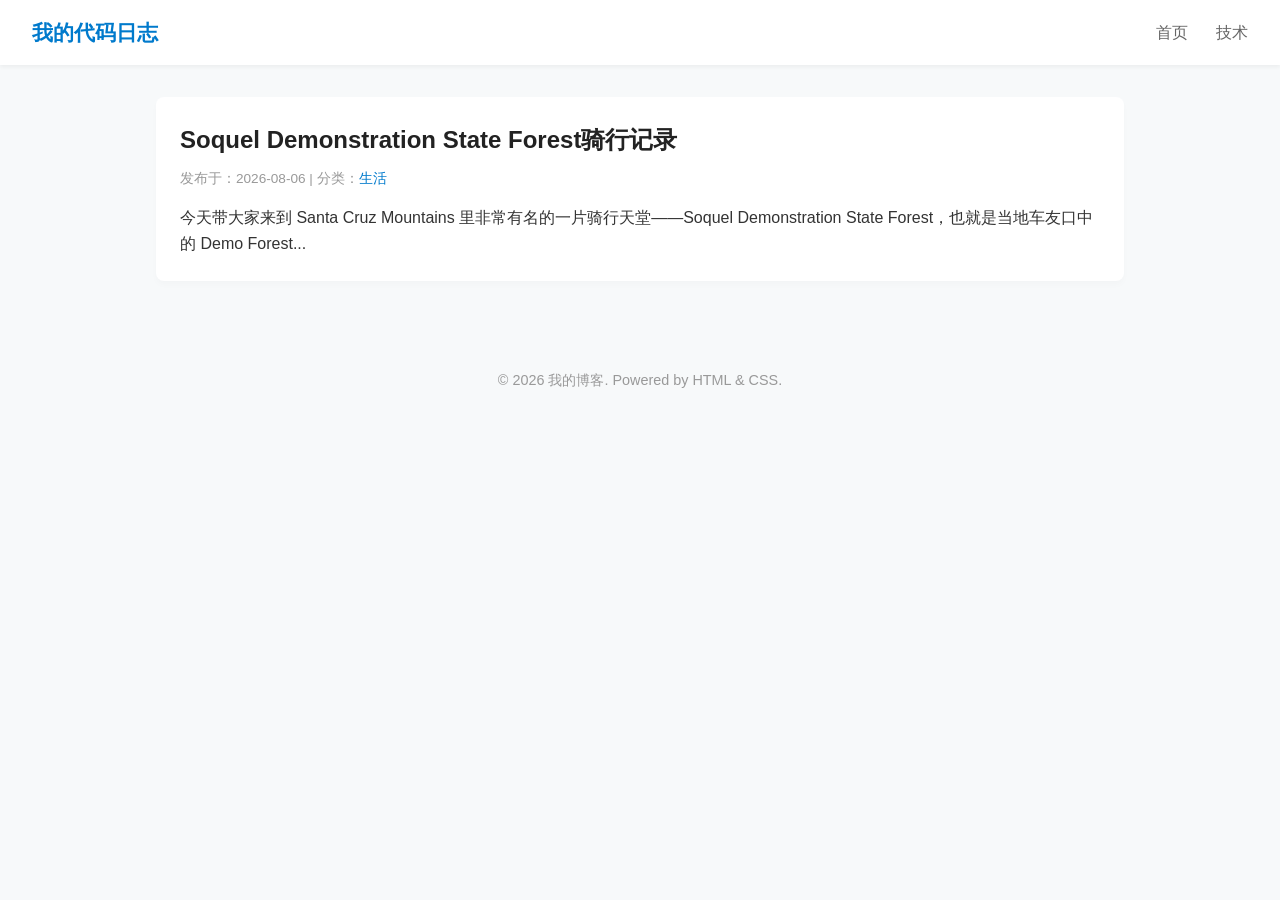
==== All-rides.html @ ca77043f "Initial website" ====
<!DOCTYPE html>
<html lang="zh-CN">
<head>
    <meta charset="UTF-8">
    <meta name="viewport" content="width=device-width, initial-scale=1.0">
    <title>我的骑行记录</title>
    <link rel="stylesheet" href="style.css">
</head>
<body>
    <!-- 统一导航栏 -->
    <header>
        <div class="logo">我的代码日志</div>
        <nav>
            <a href="index.html">首页</a>
            <a href="All-techs.html">技术</a>
        </nav>
    </header>

    <!-- 文章内容 -->
    <div class="container">
        <main class="post-list">
            <article class="post-card">
                <h2><a href="article-ride.html">Soquel Demonstration State Forest骑行记录</a></h2>
                <div class="post-meta">发布于：2026-08-06 | 分类：<a href="article-ride.html" style="color: #007acc; text-decoration: none;">生活</a></div>
                <p>今天带大家来到 Santa Cruz Mountains 里非常有名的一片骑行天堂——Soquel Demonstration State Forest，也就是当地车友口中的 Demo Forest...</p>
            </article>
            
        </main>
    </div>

    <!-- 页脚 -->
    <footer>
        <p>&copy; 2026 我的博客. Powered by HTML & CSS.</p>
    </footer>

</body>
</html>
---- style.css ----
/* 全局样式重置 */
* {
    margin: 0;
    padding: 0;
    box-sizing: border-box;
}

body {
    font-family: -apple-system, BlinkMacSystemFont, "Segoe UI", Roboto, sans-serif;
    line-height: 1.6;
    color: #333;
    background-color: #f7f9fa;
}

/* 导航栏样式 */
header {
    background-color: #fff;
    padding: 1rem 2rem;
    display: flex;
    justify-content: space-between;
    align-items: center;
    box-shadow: 0 2px 4px rgba(0,0,0,0.05);
}

header .logo {
    font-size: 1.3rem;
    font-weight: bold;
    color: #007acc;
}

nav a {
    margin-left: 1.5rem;
    text-decoration: none;
    color: #666;
}

nav a:hover {
    color: #007acc;
}

/* 页面布局（使用 Flexbox） */
.container {
    max-width: 1000px;
    margin: 2rem auto;
    padding: 0 1rem;
    display: flex;
    gap: 2rem;
}

.post-list {
    flex: 3; /* 占 3 份宽度 */
}

.sidebar {
    flex: 1; /* 占 1 份宽度 */
}

/* 文章卡片样式 */
.post-card {
    background: #fff;
    padding: 1.5rem;
    margin-bottom: 1.5rem;
    border-radius: 8px;
    box-shadow: 0 4px 6px rgba(0,0,0,0.02);
    transition: transform 0.2s;
}

.post-card:hover {
    transform: translateY(-3px);
}

.post-card h2 a {
    color: #222;
    text-decoration: none;
}

.post-card h2 a:hover {
    color: #007acc;
}

.post-meta {
    font-size: 0.85rem;
    color: #999;
    margin: 0.5rem 0 1rem 0;
}

/* 侧边栏小部件 */
.widget {
    background: #fff;
    padding: 1.5rem;
    border-radius: 8px;
    box-shadow: 0 4px 6px rgba(0,0,0,0.02);
}

.widget h3 {
    margin-bottom: 0.5rem;
    border-bottom: 2px solid #f0f0f0;
    padding-bottom: 0.5rem;
}

/* 页脚 */
footer {
    text-align: center;
    padding: 2rem;
    color: #999;
    font-size: 0.9rem;
}
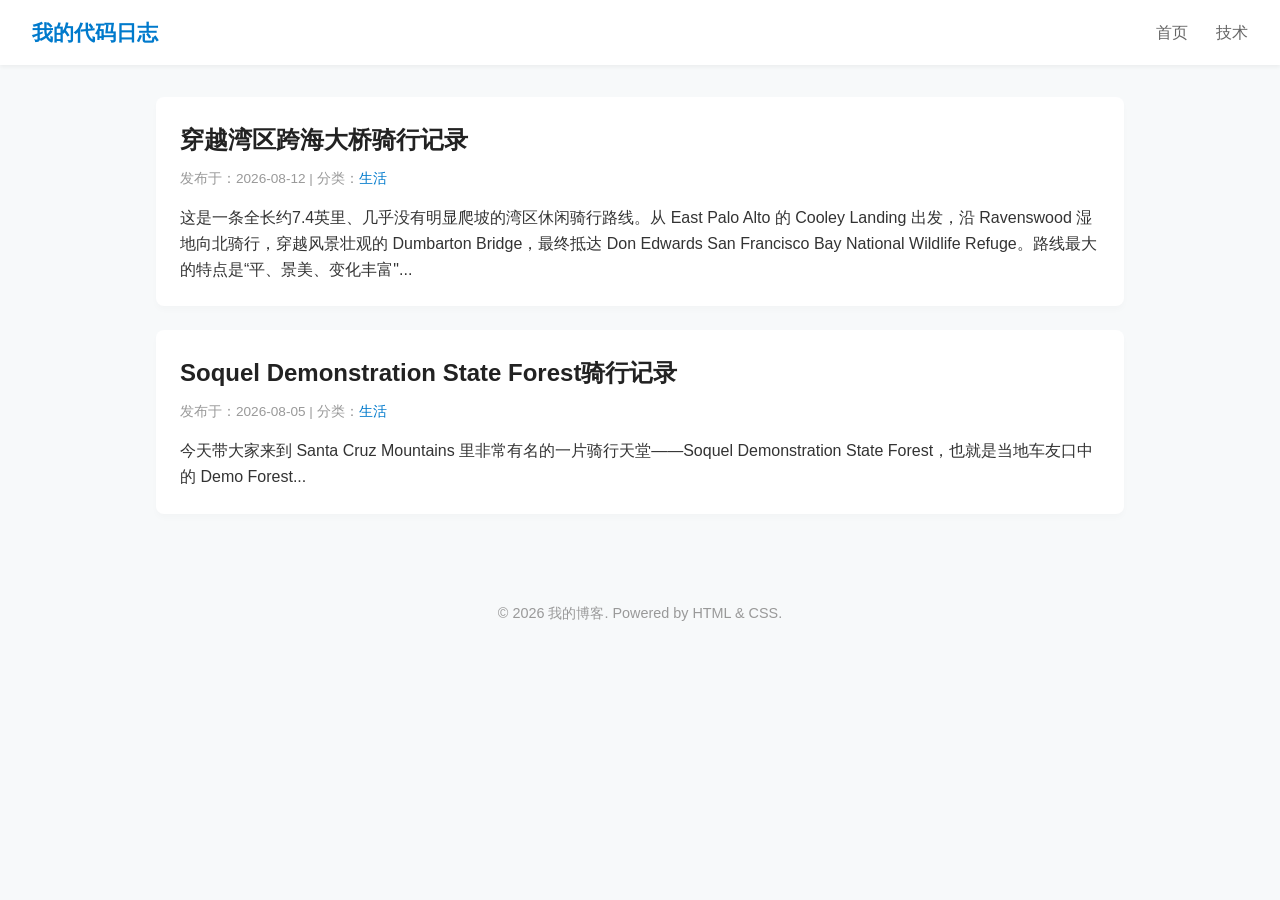
==== commit 5990a2d2: "Update: modify index, All-rides, article-ride; add Dumbarton Bridge article and image" ====
--- a/All-rides.html
+++ b/All-rides.html
@@ -19,9 +19,16 @@
     <!-- 文章内容 -->
     <div class="container">
         <main class="post-list">
+            
+            <article class="post-card">
+                <h2><a href="article-ride-dumbarton.html">穿越湾区跨海大桥骑行记录</a></h2>
+                <div class="post-meta">发布于：2026-08-12 | 分类：<a href="article-ride-dumbarton.html" style="color: #007acc; text-decoration: none;">生活</a></div>
+                <p>这是一条全长约7.4英里、几乎没有明显爬坡的湾区休闲骑行路线。从 East Palo Alto 的 Cooley Landing 出发，沿 Ravenswood 湿地向北骑行，穿越风景壮观的 Dumbarton Bridge，最终抵达 Don Edwards San Francisco Bay National Wildlife Refuge。路线最大的特点是“平、景美、变化丰富"...</p>
+            </article>
+            
             <article class="post-card">
                 <h2><a href="article-ride.html">Soquel Demonstration State Forest骑行记录</a></h2>
-                <div class="post-meta">发布于：2026-08-06 | 分类：<a href="article-ride.html" style="color: #007acc; text-decoration: none;">生活</a></div>
+                <div class="post-meta">发布于：2026-08-05 | 分类：<a href="article-ride.html" style="color: #007acc; text-decoration: none;">生活</a></div>
                 <p>今天带大家来到 Santa Cruz Mountains 里非常有名的一片骑行天堂——Soquel Demonstration State Forest，也就是当地车友口中的 Demo Forest...</p>
             </article>
             
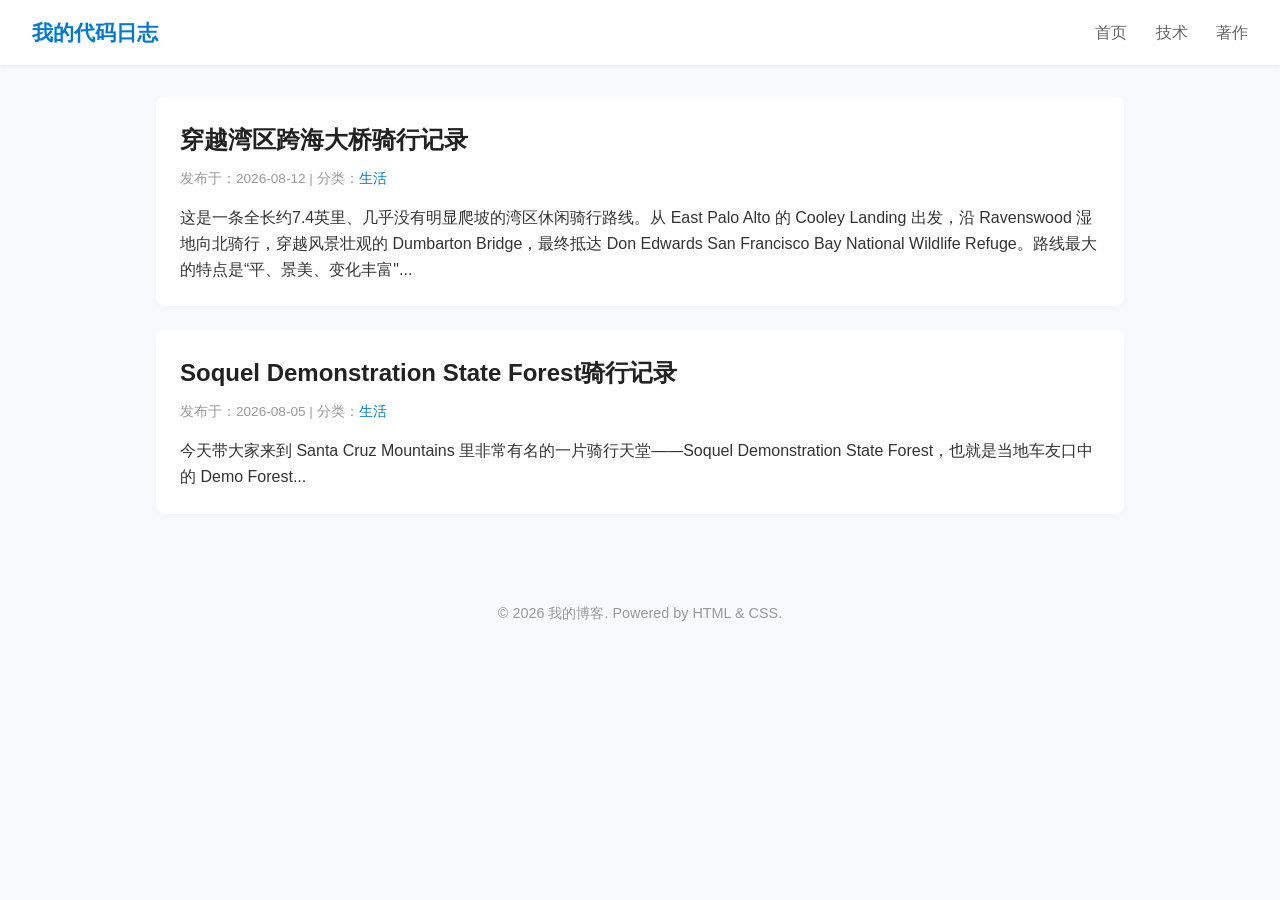
==== commit b0c00f87: "Update: sync all Vlog files to GitHub Pages" ====
--- a/All-rides.html
+++ b/All-rides.html
@@ -13,6 +13,7 @@
         <nav>
             <a href="index.html">首页</a>
             <a href="All-techs.html">技术</a>
+            <a href="All-books.html">著作</a>
         </nav>
     </header>
 
@@ -21,14 +22,14 @@
         <main class="post-list">
             
             <article class="post-card">
-                <h2><a href="article-ride-dumbarton.html">穿越湾区跨海大桥骑行记录</a></h2>
-                <div class="post-meta">发布于：2026-08-12 | 分类：<a href="article-ride-dumbarton.html" style="color: #007acc; text-decoration: none;">生活</a></div>
+                <h2><a href="articles-rides/article-ride-dumbarton.html">穿越湾区跨海大桥骑行记录</a></h2>
+                <div class="post-meta">发布于：2026-08-12 | 分类：<a href="articles-rides/article-ride-dumbarton.html" style="color: #007acc; text-decoration: none;">生活</a></div>
                 <p>这是一条全长约7.4英里、几乎没有明显爬坡的湾区休闲骑行路线。从 East Palo Alto 的 Cooley Landing 出发，沿 Ravenswood 湿地向北骑行，穿越风景壮观的 Dumbarton Bridge，最终抵达 Don Edwards San Francisco Bay National Wildlife Refuge。路线最大的特点是“平、景美、变化丰富"...</p>
             </article>
             
             <article class="post-card">
-                <h2><a href="article-ride.html">Soquel Demonstration State Forest骑行记录</a></h2>
-                <div class="post-meta">发布于：2026-08-05 | 分类：<a href="article-ride.html" style="color: #007acc; text-decoration: none;">生活</a></div>
+                <h2><a href="articles-rides/article-ride.html">Soquel Demonstration State Forest骑行记录</a></h2>
+                <div class="post-meta">发布于：2026-08-05 | 分类：<a href="articles-rides/article-ride.html" style="color: #007acc; text-decoration: none;">生活</a></div>
                 <p>今天带大家来到 Santa Cruz Mountains 里非常有名的一片骑行天堂——Soquel Demonstration State Forest，也就是当地车友口中的 Demo Forest...</p>
             </article>
             
--- a/style.css
+++ b/style.css
@@ -55,6 +55,15 @@
     flex: 1; /* 占 1 份宽度 */
 }
 
+.sidebar-avatar {
+    width: 120px;         /* Set explicit width */
+    height: 120px;        /* Set explicit height */
+    object-fit: cover;   /* Prevents the image from stretching if aspect ratio differs */
+    border-radius: 50%;  /* Optional: makes the image round */
+    margin-bottom: 12px; /* Space between image and text */
+}
+
+
 /* 文章卡片样式 */
 .post-card {
     background: #fff;
